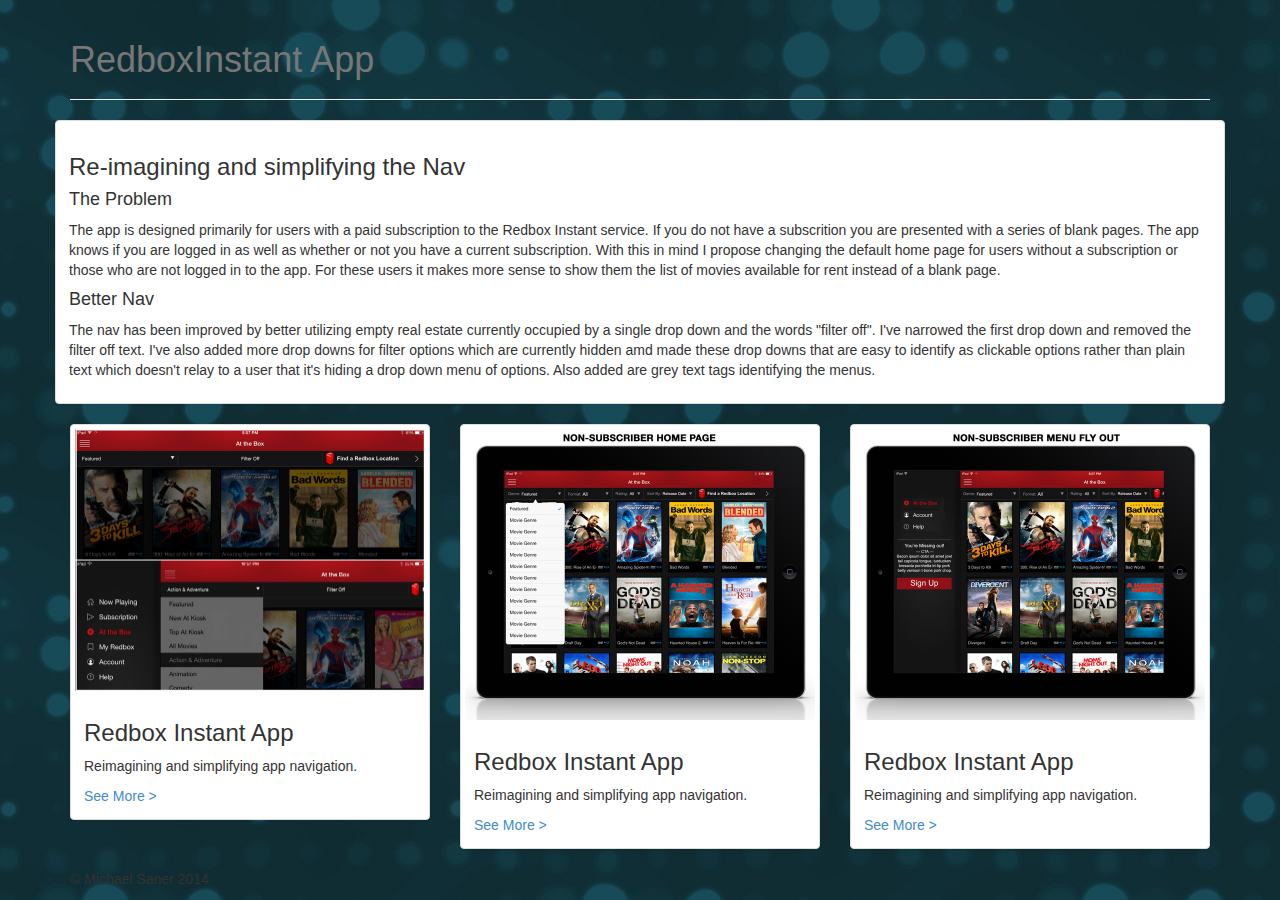
==== details.html @ 3cc108bb "adding files for new project to feature on portfolio site" ====
<!DOCTYPE html>
<html lang="en">
<head>
    <meta charset="utf-8">
    <meta http-equiv="X-UA-Compatible" content="IE=edge">
    <meta name="viewport" content="width=device-width, initial-scale=1">
    <title>Portfolio Project</title>
    
    <!-- Bootstrap -->
    <link href="css/bootstrap.min.css" rel="stylesheet">
    <link href="css/bootstrap-theme.min.css" rel="stylesheet">
    <link href="css/main.css" rel="stylesheet">
    <!-- HTML5 Shim and Respond.js IE8 support of HTML5 elements and media queries -->
    <!-- WARNING: Respond.js doesn't work if you view the page via file:// -->
    <!--[if lt IE 9]>
      <script src="https://oss.maxcdn.com/html5shiv/3.7.2/html5shiv.min.js"></script>
      <script src="https://oss.maxcdn.com/respond/1.4.2/respond.min.js"></script>
    <![endif]-->
</head>

<body>
	<div class="container">
    	<div class="page-header">
        	<h1 class="text-muted">RedboxInstant App</h1>
        </div>
        
		<div class="row">
			<div class="">
                <div class="thumbnail">
                  <div class="caption">
                    <h3>Re-imagining and simplifying the Nav</h3>
                    <h4>The Problem</h4>
                    <p>The app is designed primarily for users with a paid subscription to the Redbox Instant service.  If you do not have a subscrition you are presented with a series of blank pages. The app knows if you are logged in as well as whether or not you have a current subscription.  With this in mind I propose changing the default home page for users without a subscription or those who are not logged in to the app.  For these users it makes more sense to show them the list of movies available for rent instead of a blank page.
                    </p>
                    <h4>Better Nav</h4>
                    <p>The nav has been improved by better utilizing empty real estate currently occupied by a single drop down and the words "filter off".  I've narrowed the first drop down and removed the filter off text.  I've also added more drop downs for filter options which are currently hidden amd made these drop downs that are easy to identify as clickable options rather than plain text which doesn't relay to a user that it's hiding a drop down menu of options.  Also added are grey text tags identifying the menus.</p>
                  </div>
                </div>
			</div>
       	</div>
        <div class="row">
        	<div class="col-sm-6 col-md-4">
            <div class="thumbnail">
              <img src="images/before-shot.jpg" alt="original app screenshots">
              <div class="caption">
                <h3>Redbox Instant App</h3>
                <p>Reimagining and simplifying app navigation. </p><a href="details.html">See More ></a>
              </div>
            </div>
          </div>
        	<div class="col-sm-6 col-md-4">
            <div class="thumbnail">
              <img src="images/non-subscriber-home.jpg" alt="original app screenshots">
              <div class="caption">
                <h3>Redbox Instant App</h3>
                <p>Reimagining and simplifying app navigation. </p><a href="details.html">See More ></a>
              </div>
            </div>
          </div><div class="col-sm-6 col-md-4">
            <div class="thumbnail">
              <img src="images/non-subscriber-fly-out.jpg" alt="original app screenshots">
              <div class="caption">
                <h3>Redbox Instant App</h3>
                <p>Reimagining and simplifying app navigation. </p><a href="details.html">See More ></a>
              </div>
            </div>
          </div>
        </div>  
        	
        <div class="clearfix">
        	&copy; Michael Saner 2014
        </div>        
	</div>
    
    <!-- jQuery (necessary for Bootstrap's JavaScript plugins) -->
    <script src="https://ajax.googleapis.com/ajax/libs/jquery/1.11.1/jquery.min.js"></script>
    <!-- Include all compiled plugins (below), or include individual files as needed -->
    <script src="js/bootstrap.min.js"></script>
</body>
</html>
---- css/main.css ----
@charset "UTF-8";
/* CSS Document */

body{
	background-image:url(../bg.jpg);
}
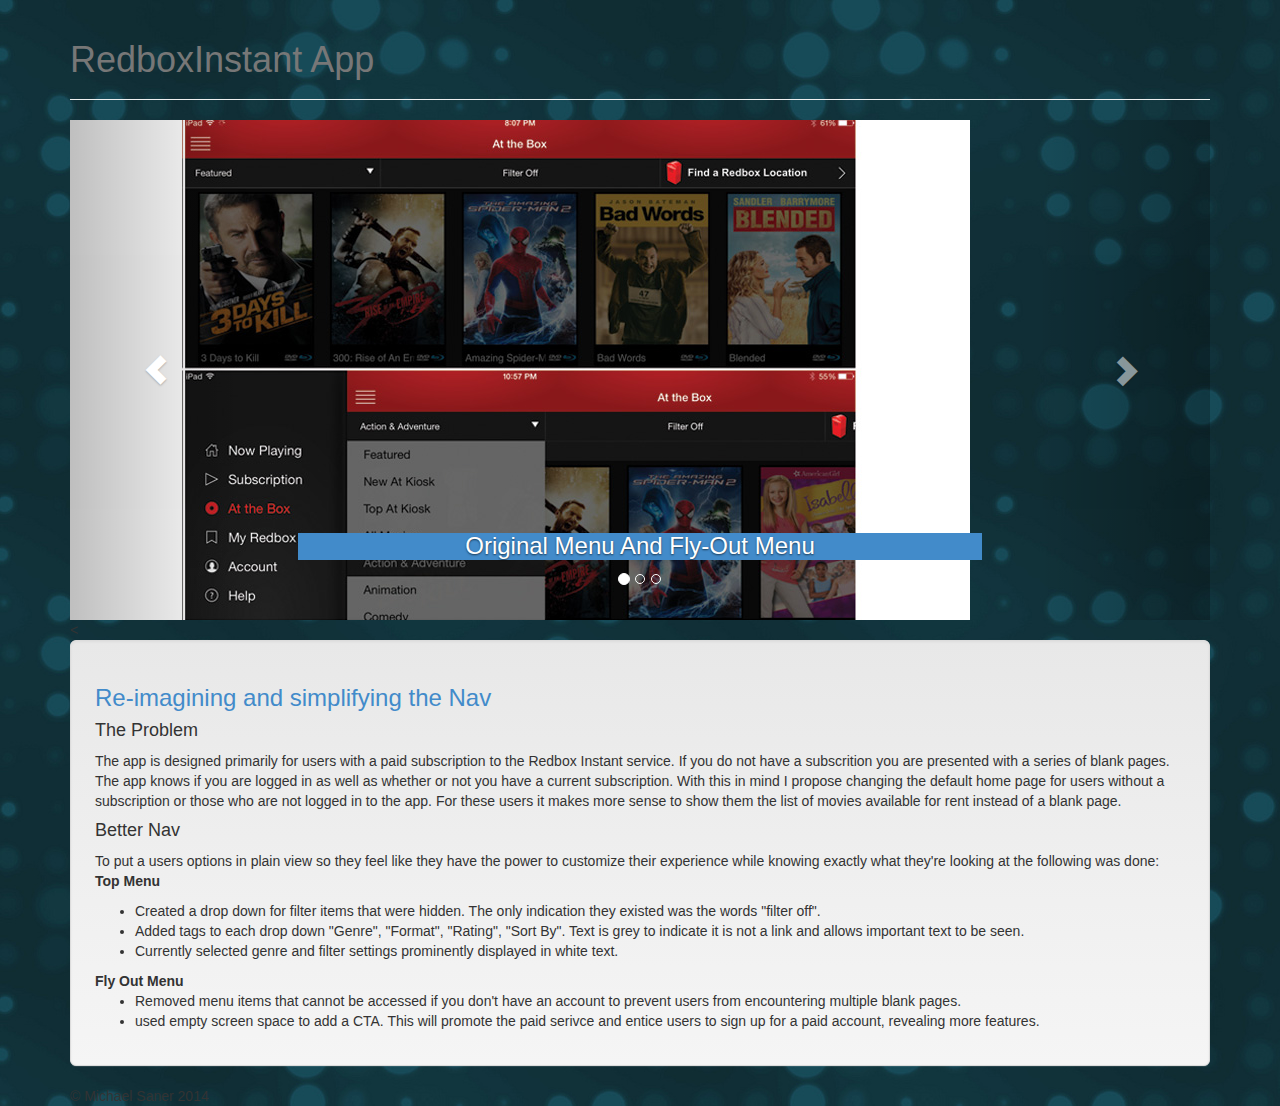
==== commit 26dc1833: "adding visual enhancements" ====
--- a/details.html
+++ b/details.html
@@ -24,48 +24,67 @@
         	<h1 class="text-muted">RedboxInstant App</h1>
         </div>
         
-		<div class="row">
-			<div class="">
-                <div class="thumbnail">
-                  <div class="caption">
-                    <h3>Re-imagining and simplifying the Nav</h3>
+        <div id="carousel-example-generic" class="carousel slide" data-ride="carousel">
+            <!-- Indicators -->
+            <ol class="carousel-indicators">
+                <li data-target="#carousel-example-generic" data-slide-to="0" class="active"></li>
+                <li data-target="#carousel-example-generic" data-slide-to="1"></li>
+                <li data-target="#carousel-example-generic" data-slide-to="2"></li>
+            </ol>
+            
+            <!-- Wrapper for slides -->
+            <div class="carousel-inner">
+                <div class="item active">
+                    <img src="images/slides/1.jpg" alt="">
+                    <div class="carousel-caption">
+                    	<h3 class="bg-primary">Original Menu And Fly-Out Menu</h3>
+                    </div>
+                </div>
+                <div class="item">
+                	<img src="images/slides/2.jpg" alt="">
+                  	<div class="carousel-caption">
+                    	<h3 class="bg-primary">New Home Page For Non-Subscribers</h3>
+                  	</div>
+                </div>
+				<div class="item">
+                	<img src="images/slides/3.jpg" alt="">
+                  	<div class="carousel-caption">
+                    	<h3 class="bg-primary">New Home Page For Non-Subscribers</h3>
+                  	</div>
+                </div>
+
+            </div>
+            
+            <!-- Controls -->
+            <a class="left carousel-control" href="#carousel-example-generic" role="button" data-slide="prev">
+            	<span class="glyphicon glyphicon-chevron-left"></span>
+            </a>
+            <a class="right carousel-control" href="#carousel-example-generic" role="button" data-slide="next">
+            	<span class="glyphicon glyphicon-chevron-right"></span>
+            </a>
+		</div>
+        <
+        <div class="well well-lg">
+        	<h3 class="text-primary">Re-imagining and simplifying the Nav</h3>
                     <h4>The Problem</h4>
                     <p>The app is designed primarily for users with a paid subscription to the Redbox Instant service.  If you do not have a subscrition you are presented with a series of blank pages. The app knows if you are logged in as well as whether or not you have a current subscription.  With this in mind I propose changing the default home page for users without a subscription or those who are not logged in to the app.  For these users it makes more sense to show them the list of movies available for rent instead of a blank page.
                     </p>
                     <h4>Better Nav</h4>
-                    <p>The nav has been improved by better utilizing empty real estate currently occupied by a single drop down and the words "filter off".  I've narrowed the first drop down and removed the filter off text.  I've also added more drop downs for filter options which are currently hidden amd made these drop downs that are easy to identify as clickable options rather than plain text which doesn't relay to a user that it's hiding a drop down menu of options.  Also added are grey text tags identifying the menus.</p>
-                  </div>
-                </div>
-			</div>
-       	</div>
-        <div class="row">
-        	<div class="col-sm-6 col-md-4">
-            <div class="thumbnail">
-              <img src="images/before-shot.jpg" alt="original app screenshots">
-              <div class="caption">
-                <h3>Redbox Instant App</h3>
-                <p>Reimagining and simplifying app navigation. </p><a href="details.html">See More ></a>
-              </div>
-            </div>
-          </div>
-        	<div class="col-sm-6 col-md-4">
-            <div class="thumbnail">
-              <img src="images/non-subscriber-home.jpg" alt="original app screenshots">
-              <div class="caption">
-                <h3>Redbox Instant App</h3>
-                <p>Reimagining and simplifying app navigation. </p><a href="details.html">See More ></a>
-              </div>
-            </div>
-          </div><div class="col-sm-6 col-md-4">
-            <div class="thumbnail">
-              <img src="images/non-subscriber-fly-out.jpg" alt="original app screenshots">
-              <div class="caption">
-                <h3>Redbox Instant App</h3>
-                <p>Reimagining and simplifying app navigation. </p><a href="details.html">See More ></a>
-              </div>
-            </div>
-          </div>
-        </div>  
+                    <p>To put a users options in plain view so they feel like they have the power to customize their experience while knowing exactly what they're looking at the following was done:<br>
+                    <strong>Top Menu</strong>
+                    <ul>
+                    	<li>Created a drop down for filter items that were hidden.  The only indication they existed was the words "filter off".</li>
+                    	<li>Added tags to each drop down "Genre", "Format", "Rating", "Sort By".  Text is grey to indicate it is not a link and allows important text to be seen.</li>
+                        <li>Currently selected genre and filter settings prominently displayed in white text.</li>
+                    </ul>
+                    <strong>Fly Out Menu</strong>
+                    <ul>
+                    	<li>Removed menu items that cannot be accessed if you don't have an account to prevent users from encountering multiple blank pages.</li>
+                        <li>used empty screen space to add a CTA.  This will promote the paid serivce and entice users to sign up for a paid account, revealing more features.</li>
+                    </ul>
+                    </p>
+        </div>
+
         	
         <div class="clearfix">
         	&copy; Michael Saner 2014
@@ -77,4 +96,13 @@
     <!-- Include all compiled plugins (below), or include individual files as needed -->
     <script src="js/bootstrap.min.js"></script>
 </body>
-</html>+</html><!doctype html>
+<html>
+<head>
+<meta charset="UTF-8">
+<title>Untitled Document</title>
+</head>
+
+<body>
+</body>
+</html>
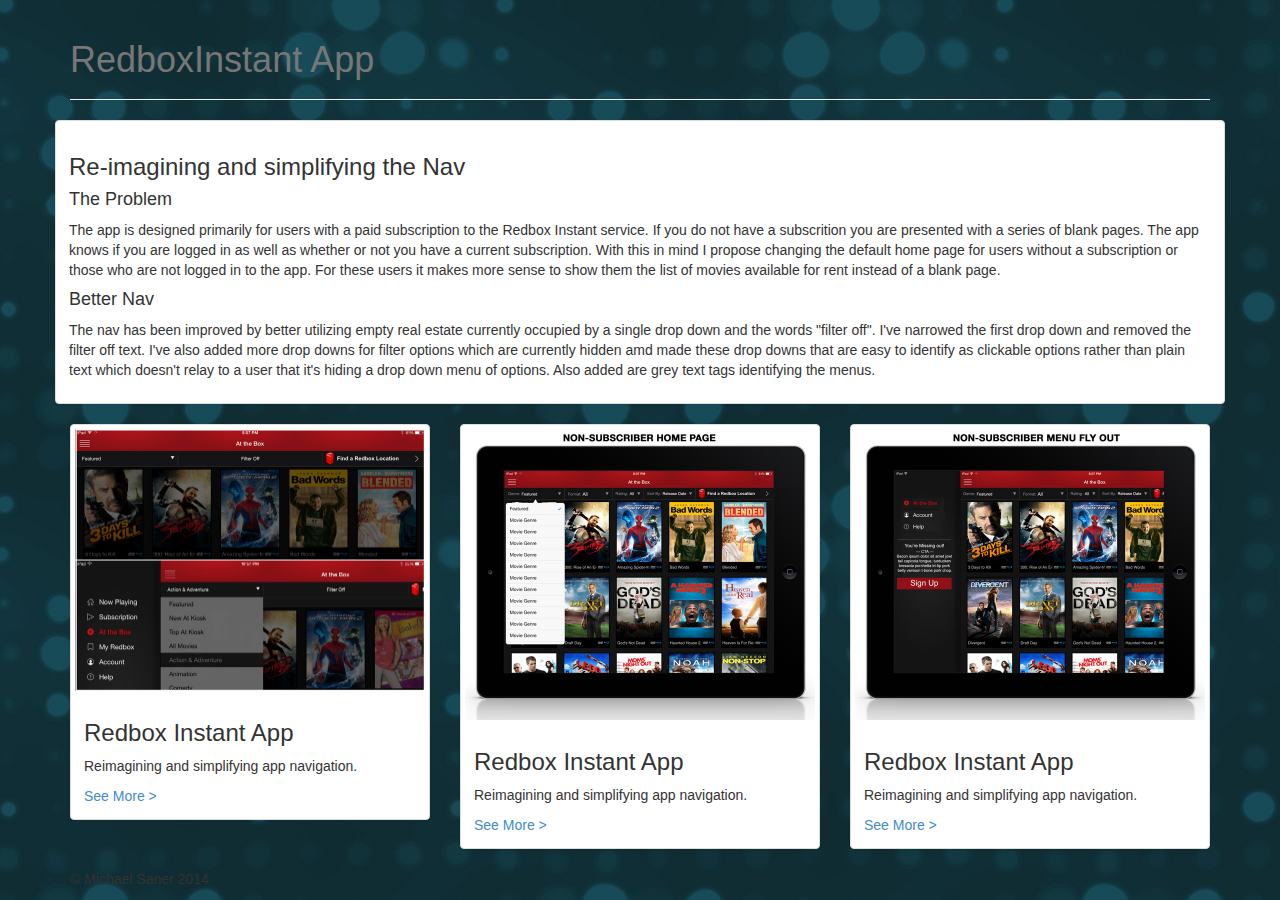
==== commit 8a3dda78: "Merge branch 'newproject'" ====
--- a/details.html
+++ b/details.html
@@ -24,67 +24,48 @@
         	<h1 class="text-muted">RedboxInstant App</h1>
         </div>
         
-        <div id="carousel-example-generic" class="carousel slide" data-ride="carousel">
-            <!-- Indicators -->
-            <ol class="carousel-indicators">
-                <li data-target="#carousel-example-generic" data-slide-to="0" class="active"></li>
-                <li data-target="#carousel-example-generic" data-slide-to="1"></li>
-                <li data-target="#carousel-example-generic" data-slide-to="2"></li>
-            </ol>
-            
-            <!-- Wrapper for slides -->
-            <div class="carousel-inner">
-                <div class="item active">
-                    <img src="images/slides/1.jpg" alt="">
-                    <div class="carousel-caption">
-                    	<h3 class="bg-primary">Original Menu And Fly-Out Menu</h3>
-                    </div>
-                </div>
-                <div class="item">
-                	<img src="images/slides/2.jpg" alt="">
-                  	<div class="carousel-caption">
-                    	<h3 class="bg-primary">New Home Page For Non-Subscribers</h3>
-                  	</div>
-                </div>
-				<div class="item">
-                	<img src="images/slides/3.jpg" alt="">
-                  	<div class="carousel-caption">
-                    	<h3 class="bg-primary">New Home Page For Non-Subscribers</h3>
-                  	</div>
-                </div>
-
-            </div>
-            
-            <!-- Controls -->
-            <a class="left carousel-control" href="#carousel-example-generic" role="button" data-slide="prev">
-            	<span class="glyphicon glyphicon-chevron-left"></span>
-            </a>
-            <a class="right carousel-control" href="#carousel-example-generic" role="button" data-slide="next">
-            	<span class="glyphicon glyphicon-chevron-right"></span>
-            </a>
-		</div>
-        <
-        <div class="well well-lg">
-        	<h3 class="text-primary">Re-imagining and simplifying the Nav</h3>
+		<div class="row">
+			<div class="">
+                <div class="thumbnail">
+                  <div class="caption">
+                    <h3>Re-imagining and simplifying the Nav</h3>
                     <h4>The Problem</h4>
                     <p>The app is designed primarily for users with a paid subscription to the Redbox Instant service.  If you do not have a subscrition you are presented with a series of blank pages. The app knows if you are logged in as well as whether or not you have a current subscription.  With this in mind I propose changing the default home page for users without a subscription or those who are not logged in to the app.  For these users it makes more sense to show them the list of movies available for rent instead of a blank page.
                     </p>
                     <h4>Better Nav</h4>
-                    <p>To put a users options in plain view so they feel like they have the power to customize their experience while knowing exactly what they're looking at the following was done:<br>
-                    <strong>Top Menu</strong>
-                    <ul>
-                    	<li>Created a drop down for filter items that were hidden.  The only indication they existed was the words "filter off".</li>
-                    	<li>Added tags to each drop down "Genre", "Format", "Rating", "Sort By".  Text is grey to indicate it is not a link and allows important text to be seen.</li>
-                        <li>Currently selected genre and filter settings prominently displayed in white text.</li>
-                    </ul>
-                    <strong>Fly Out Menu</strong>
-                    <ul>
-                    	<li>Removed menu items that cannot be accessed if you don't have an account to prevent users from encountering multiple blank pages.</li>
-                        <li>used empty screen space to add a CTA.  This will promote the paid serivce and entice users to sign up for a paid account, revealing more features.</li>
-                    </ul>
-                    </p>
-        </div>
-
+                    <p>The nav has been improved by better utilizing empty real estate currently occupied by a single drop down and the words "filter off".  I've narrowed the first drop down and removed the filter off text.  I've also added more drop downs for filter options which are currently hidden amd made these drop downs that are easy to identify as clickable options rather than plain text which doesn't relay to a user that it's hiding a drop down menu of options.  Also added are grey text tags identifying the menus.</p>
+                  </div>
+                </div>
+			</div>
+       	</div>
+        <div class="row">
+        	<div class="col-sm-6 col-md-4">
+            <div class="thumbnail">
+              <img src="images/before-shot.jpg" alt="original app screenshots">
+              <div class="caption">
+                <h3>Redbox Instant App</h3>
+                <p>Reimagining and simplifying app navigation. </p><a href="details.html">See More ></a>
+              </div>
+            </div>
+          </div>
+        	<div class="col-sm-6 col-md-4">
+            <div class="thumbnail">
+              <img src="images/non-subscriber-home.jpg" alt="original app screenshots">
+              <div class="caption">
+                <h3>Redbox Instant App</h3>
+                <p>Reimagining and simplifying app navigation. </p><a href="details.html">See More ></a>
+              </div>
+            </div>
+          </div><div class="col-sm-6 col-md-4">
+            <div class="thumbnail">
+              <img src="images/non-subscriber-fly-out.jpg" alt="original app screenshots">
+              <div class="caption">
+                <h3>Redbox Instant App</h3>
+                <p>Reimagining and simplifying app navigation. </p><a href="details.html">See More ></a>
+              </div>
+            </div>
+          </div>
+        </div>  
         	
         <div class="clearfix">
         	&copy; Michael Saner 2014
@@ -96,13 +77,4 @@
     <!-- Include all compiled plugins (below), or include individual files as needed -->
     <script src="js/bootstrap.min.js"></script>
 </body>
-</html><!doctype html>
-<html>
-<head>
-<meta charset="UTF-8">
-<title>Untitled Document</title>
-</head>
-
-<body>
-</body>
-</html>
+</html>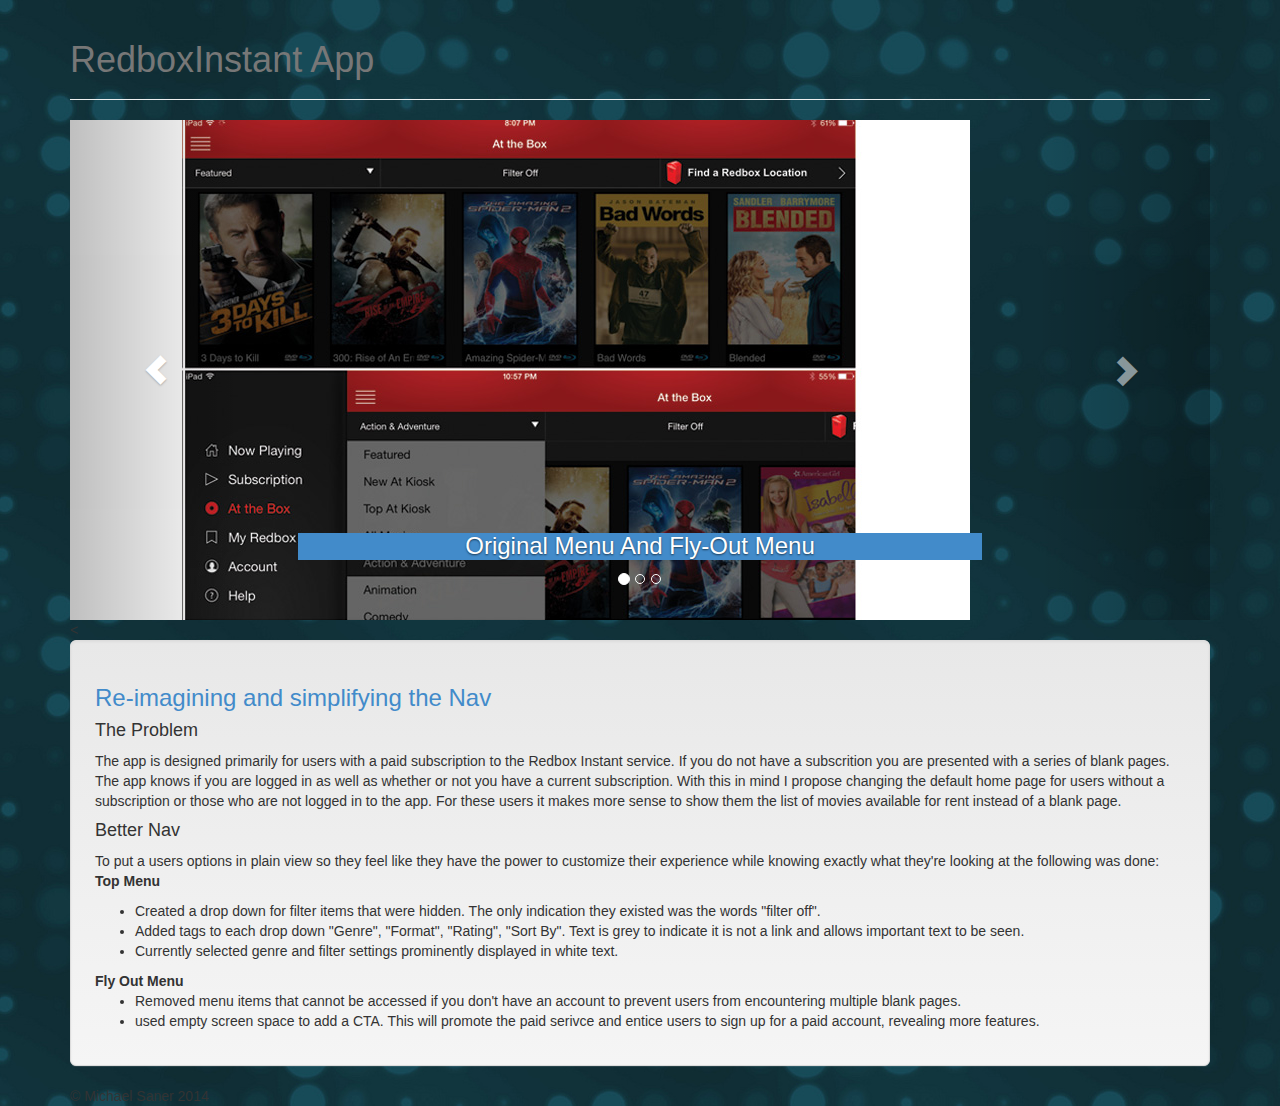
==== commit 4fcbdc42: "adding visual enhancements to portfolio" ====
--- a/details.html
+++ b/details.html
@@ -24,48 +24,67 @@
         	<h1 class="text-muted">RedboxInstant App</h1>
         </div>
         
-		<div class="row">
-			<div class="">
-                <div class="thumbnail">
-                  <div class="caption">
-                    <h3>Re-imagining and simplifying the Nav</h3>
+        <div id="carousel-example-generic" class="carousel slide" data-ride="carousel">
+            <!-- Indicators -->
+            <ol class="carousel-indicators">
+                <li data-target="#carousel-example-generic" data-slide-to="0" class="active"></li>
+                <li data-target="#carousel-example-generic" data-slide-to="1"></li>
+                <li data-target="#carousel-example-generic" data-slide-to="2"></li>
+            </ol>
+            
+            <!-- Wrapper for slides -->
+            <div class="carousel-inner">
+                <div class="item active">
+                    <img src="images/slides/1.jpg" alt="">
+                    <div class="carousel-caption">
+                    	<h3 class="bg-primary">Original Menu And Fly-Out Menu</h3>
+                    </div>
+                </div>
+                <div class="item">
+                	<img src="images/slides/2.jpg" alt="">
+                  	<div class="carousel-caption">
+                    	<h3 class="bg-primary">New Home Page For Non-Subscribers</h3>
+                  	</div>
+                </div>
+				<div class="item">
+                	<img src="images/slides/3.jpg" alt="">
+                  	<div class="carousel-caption">
+                    	<h3 class="bg-primary">New Home Page For Non-Subscribers</h3>
+                  	</div>
+                </div>
+
+            </div>
+            
+            <!-- Controls -->
+            <a class="left carousel-control" href="#carousel-example-generic" role="button" data-slide="prev">
+            	<span class="glyphicon glyphicon-chevron-left"></span>
+            </a>
+            <a class="right carousel-control" href="#carousel-example-generic" role="button" data-slide="next">
+            	<span class="glyphicon glyphicon-chevron-right"></span>
+            </a>
+		</div>
+        <
+        <div class="well well-lg">
+        	<h3 class="text-primary">Re-imagining and simplifying the Nav</h3>
                     <h4>The Problem</h4>
                     <p>The app is designed primarily for users with a paid subscription to the Redbox Instant service.  If you do not have a subscrition you are presented with a series of blank pages. The app knows if you are logged in as well as whether or not you have a current subscription.  With this in mind I propose changing the default home page for users without a subscription or those who are not logged in to the app.  For these users it makes more sense to show them the list of movies available for rent instead of a blank page.
                     </p>
                     <h4>Better Nav</h4>
-                    <p>The nav has been improved by better utilizing empty real estate currently occupied by a single drop down and the words "filter off".  I've narrowed the first drop down and removed the filter off text.  I've also added more drop downs for filter options which are currently hidden amd made these drop downs that are easy to identify as clickable options rather than plain text which doesn't relay to a user that it's hiding a drop down menu of options.  Also added are grey text tags identifying the menus.</p>
-                  </div>
-                </div>
-			</div>
-       	</div>
-        <div class="row">
-        	<div class="col-sm-6 col-md-4">
-            <div class="thumbnail">
-              <img src="images/before-shot.jpg" alt="original app screenshots">
-              <div class="caption">
-                <h3>Redbox Instant App</h3>
-                <p>Reimagining and simplifying app navigation. </p><a href="details.html">See More ></a>
-              </div>
-            </div>
-          </div>
-        	<div class="col-sm-6 col-md-4">
-            <div class="thumbnail">
-              <img src="images/non-subscriber-home.jpg" alt="original app screenshots">
-              <div class="caption">
-                <h3>Redbox Instant App</h3>
-                <p>Reimagining and simplifying app navigation. </p><a href="details.html">See More ></a>
-              </div>
-            </div>
-          </div><div class="col-sm-6 col-md-4">
-            <div class="thumbnail">
-              <img src="images/non-subscriber-fly-out.jpg" alt="original app screenshots">
-              <div class="caption">
-                <h3>Redbox Instant App</h3>
-                <p>Reimagining and simplifying app navigation. </p><a href="details.html">See More ></a>
-              </div>
-            </div>
-          </div>
-        </div>  
+                    <p>To put a users options in plain view so they feel like they have the power to customize their experience while knowing exactly what they're looking at the following was done:<br>
+                    <strong>Top Menu</strong>
+                    <ul>
+                    	<li>Created a drop down for filter items that were hidden.  The only indication they existed was the words "filter off".</li>
+                    	<li>Added tags to each drop down "Genre", "Format", "Rating", "Sort By".  Text is grey to indicate it is not a link and allows important text to be seen.</li>
+                        <li>Currently selected genre and filter settings prominently displayed in white text.</li>
+                    </ul>
+                    <strong>Fly Out Menu</strong>
+                    <ul>
+                    	<li>Removed menu items that cannot be accessed if you don't have an account to prevent users from encountering multiple blank pages.</li>
+                        <li>used empty screen space to add a CTA.  This will promote the paid serivce and entice users to sign up for a paid account, revealing more features.</li>
+                    </ul>
+                    </p>
+        </div>
+
         	
         <div class="clearfix">
         	&copy; Michael Saner 2014
@@ -77,4 +96,4 @@
     <!-- Include all compiled plugins (below), or include individual files as needed -->
     <script src="js/bootstrap.min.js"></script>
 </body>
-</html>+</html>
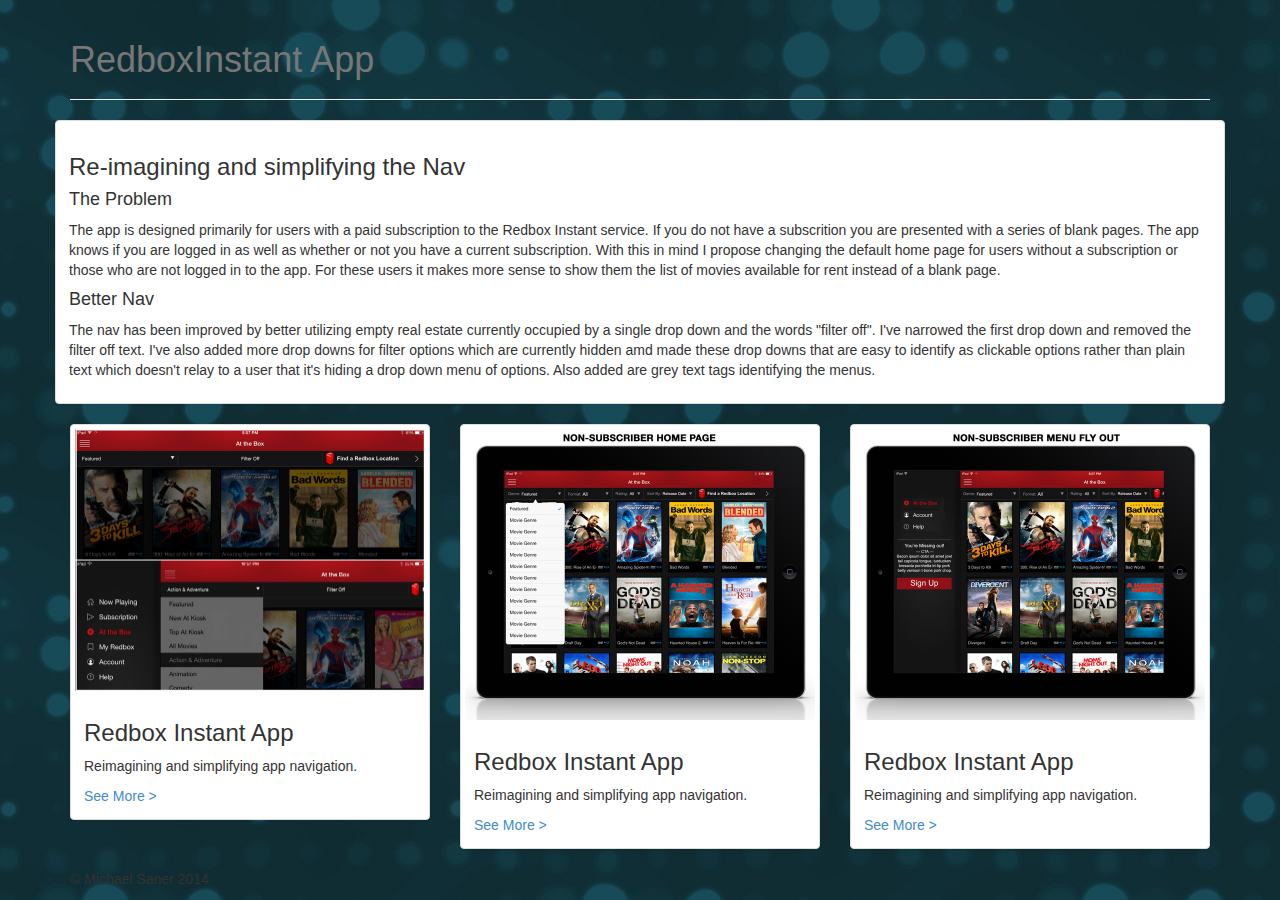
==== commit 850fd321: "adding final styling for deployment 2" ====
--- a/details.html
+++ b/details.html
@@ -24,67 +24,48 @@
         	<h1 class="text-muted">RedboxInstant App</h1>
         </div>
         
-        <div id="carousel-example-generic" class="carousel slide" data-ride="carousel">
-            <!-- Indicators -->
-            <ol class="carousel-indicators">
-                <li data-target="#carousel-example-generic" data-slide-to="0" class="active"></li>
-                <li data-target="#carousel-example-generic" data-slide-to="1"></li>
-                <li data-target="#carousel-example-generic" data-slide-to="2"></li>
-            </ol>
-            
-            <!-- Wrapper for slides -->
-            <div class="carousel-inner">
-                <div class="item active">
-                    <img src="images/slides/1.jpg" alt="">
-                    <div class="carousel-caption">
-                    	<h3 class="bg-primary">Original Menu And Fly-Out Menu</h3>
-                    </div>
-                </div>
-                <div class="item">
-                	<img src="images/slides/2.jpg" alt="">
-                  	<div class="carousel-caption">
-                    	<h3 class="bg-primary">New Home Page For Non-Subscribers</h3>
-                  	</div>
-                </div>
-				<div class="item">
-                	<img src="images/slides/3.jpg" alt="">
-                  	<div class="carousel-caption">
-                    	<h3 class="bg-primary">New Home Page For Non-Subscribers</h3>
-                  	</div>
-                </div>
-
-            </div>
-            
-            <!-- Controls -->
-            <a class="left carousel-control" href="#carousel-example-generic" role="button" data-slide="prev">
-            	<span class="glyphicon glyphicon-chevron-left"></span>
-            </a>
-            <a class="right carousel-control" href="#carousel-example-generic" role="button" data-slide="next">
-            	<span class="glyphicon glyphicon-chevron-right"></span>
-            </a>
-		</div>
-        <
-        <div class="well well-lg">
-        	<h3 class="text-primary">Re-imagining and simplifying the Nav</h3>
+		<div class="row">
+			<div class="">
+                <div class="thumbnail">
+                  <div class="caption">
+                    <h3>Re-imagining and simplifying the Nav</h3>
                     <h4>The Problem</h4>
                     <p>The app is designed primarily for users with a paid subscription to the Redbox Instant service.  If you do not have a subscrition you are presented with a series of blank pages. The app knows if you are logged in as well as whether or not you have a current subscription.  With this in mind I propose changing the default home page for users without a subscription or those who are not logged in to the app.  For these users it makes more sense to show them the list of movies available for rent instead of a blank page.
                     </p>
                     <h4>Better Nav</h4>
-                    <p>To put a users options in plain view so they feel like they have the power to customize their experience while knowing exactly what they're looking at the following was done:<br>
-                    <strong>Top Menu</strong>
-                    <ul>
-                    	<li>Created a drop down for filter items that were hidden.  The only indication they existed was the words "filter off".</li>
-                    	<li>Added tags to each drop down "Genre", "Format", "Rating", "Sort By".  Text is grey to indicate it is not a link and allows important text to be seen.</li>
-                        <li>Currently selected genre and filter settings prominently displayed in white text.</li>
-                    </ul>
-                    <strong>Fly Out Menu</strong>
-                    <ul>
-                    	<li>Removed menu items that cannot be accessed if you don't have an account to prevent users from encountering multiple blank pages.</li>
-                        <li>used empty screen space to add a CTA.  This will promote the paid serivce and entice users to sign up for a paid account, revealing more features.</li>
-                    </ul>
-                    </p>
-        </div>
-
+                    <p>The nav has been improved by better utilizing empty real estate currently occupied by a single drop down and the words "filter off".  I've narrowed the first drop down and removed the filter off text.  I've also added more drop downs for filter options which are currently hidden amd made these drop downs that are easy to identify as clickable options rather than plain text which doesn't relay to a user that it's hiding a drop down menu of options.  Also added are grey text tags identifying the menus.</p>
+                  </div>
+                </div>
+			</div>
+       	</div>
+        <div class="row">
+        	<div class="col-sm-6 col-md-4">
+            <div class="thumbnail">
+              <img src="images/before-shot.jpg" alt="original app screenshots">
+              <div class="caption">
+                <h3>Redbox Instant App</h3>
+                <p>Reimagining and simplifying app navigation. </p><a href="details.html">See More ></a>
+              </div>
+            </div>
+          </div>
+        	<div class="col-sm-6 col-md-4">
+            <div class="thumbnail">
+              <img src="images/non-subscriber-home.jpg" alt="original app screenshots">
+              <div class="caption">
+                <h3>Redbox Instant App</h3>
+                <p>Reimagining and simplifying app navigation. </p><a href="details.html">See More ></a>
+              </div>
+            </div>
+          </div><div class="col-sm-6 col-md-4">
+            <div class="thumbnail">
+              <img src="images/non-subscriber-fly-out.jpg" alt="original app screenshots">
+              <div class="caption">
+                <h3>Redbox Instant App</h3>
+                <p>Reimagining and simplifying app navigation. </p><a href="details.html">See More ></a>
+              </div>
+            </div>
+          </div>
+        </div>  
         	
         <div class="clearfix">
         	&copy; Michael Saner 2014
@@ -96,4 +77,4 @@
     <!-- Include all compiled plugins (below), or include individual files as needed -->
     <script src="js/bootstrap.min.js"></script>
 </body>
-</html>
+</html>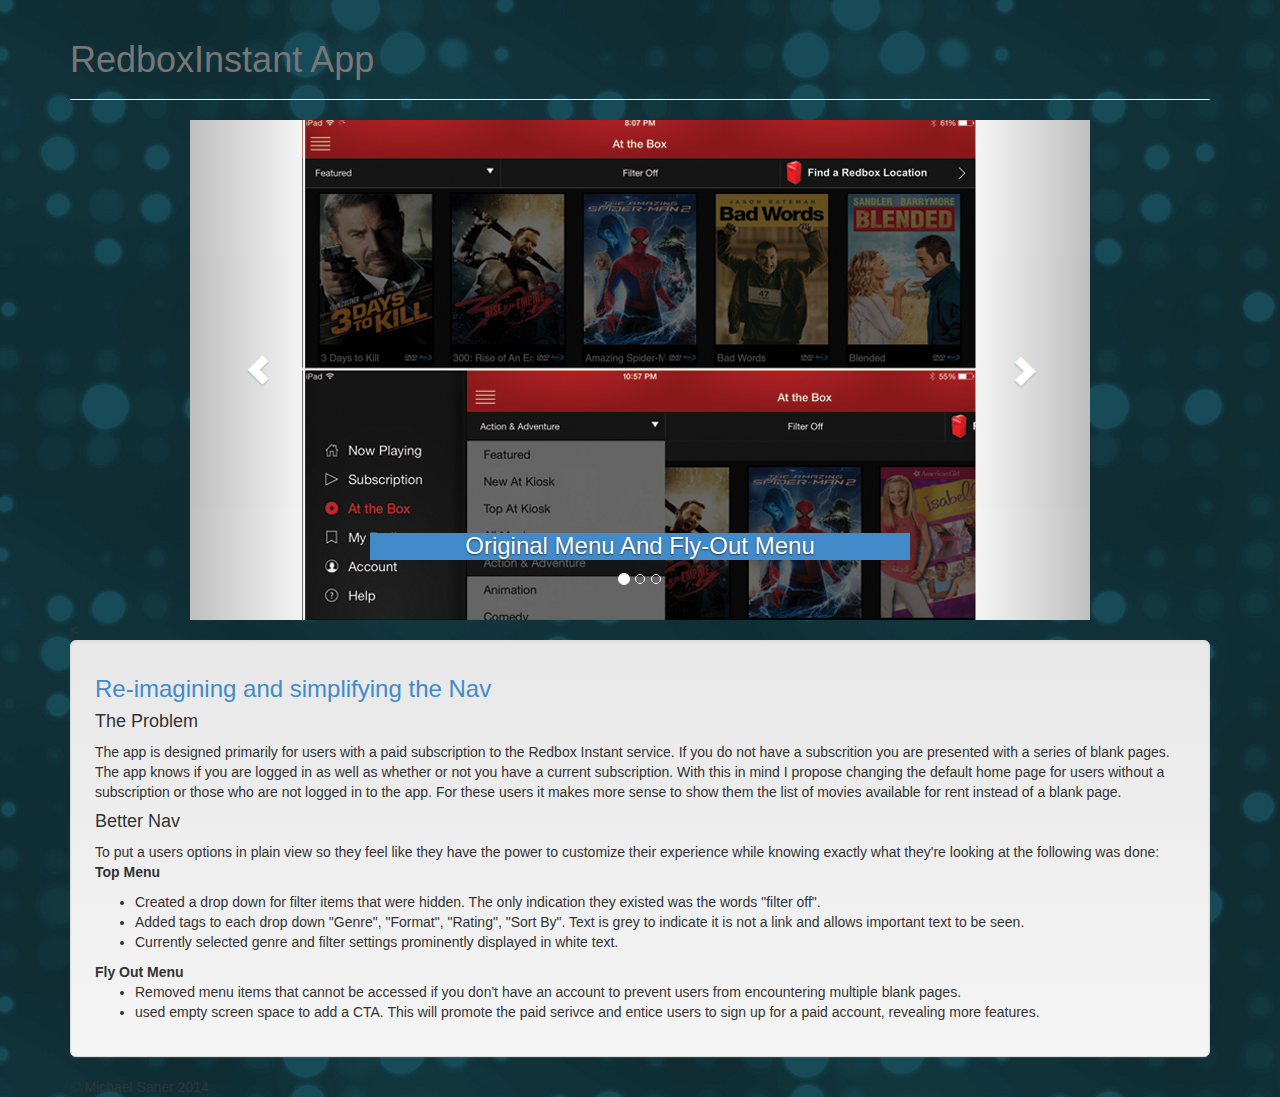
==== commit f13f6e0a: "adding final styling to detail page" ====
--- a/details.html
+++ b/details.html
@@ -24,48 +24,67 @@
         	<h1 class="text-muted">RedboxInstant App</h1>
         </div>
         
-		<div class="row">
-			<div class="">
-                <div class="thumbnail">
-                  <div class="caption">
-                    <h3>Re-imagining and simplifying the Nav</h3>
+        <div id="carousel-example-generic" class="carousel slide" data-ride="carousel">
+            <!-- Indicators -->
+            <ol class="carousel-indicators">
+                <li data-target="#carousel-example-generic" data-slide-to="0" class="active"></li>
+                <li data-target="#carousel-example-generic" data-slide-to="1"></li>
+                <li data-target="#carousel-example-generic" data-slide-to="2"></li>
+            </ol>
+            
+            <!-- Wrapper for slides -->
+            <div class="carousel-inner">
+                <div class="item active">
+                    <img src="images/slides/1.jpg" alt="">
+                    <div class="carousel-caption">
+                    	<h3 class="bg-primary">Original Menu And Fly-Out Menu</h3>
+                    </div>
+                </div>
+                <div class="item">
+                	<img src="images/slides/2.jpg" alt="">
+                  	<div class="carousel-caption">
+                    	<h3 class="bg-primary">New Home Page For Non-Subscribers</h3>
+                  	</div>
+                </div>
+				<div class="item">
+                	<img src="images/slides/3.jpg" alt="">
+                  	<div class="carousel-caption">
+                    	<h3 class="bg-primary">New Home Page For Non-Subscribers</h3>
+                  	</div>
+                </div>
+
+            </div>
+            
+            <!-- Controls -->
+            <a class="left carousel-control" href="#carousel-example-generic" role="button" data-slide="prev">
+            	<span class="glyphicon glyphicon-chevron-left"></span>
+            </a>
+            <a class="right carousel-control" href="#carousel-example-generic" role="button" data-slide="next">
+            	<span class="glyphicon glyphicon-chevron-right"></span>
+            </a>
+		</div>
+        <
+        <div class="well well-lg">
+        	<h3 class="text-primary">Re-imagining and simplifying the Nav</h3>
                     <h4>The Problem</h4>
                     <p>The app is designed primarily for users with a paid subscription to the Redbox Instant service.  If you do not have a subscrition you are presented with a series of blank pages. The app knows if you are logged in as well as whether or not you have a current subscription.  With this in mind I propose changing the default home page for users without a subscription or those who are not logged in to the app.  For these users it makes more sense to show them the list of movies available for rent instead of a blank page.
                     </p>
                     <h4>Better Nav</h4>
-                    <p>The nav has been improved by better utilizing empty real estate currently occupied by a single drop down and the words "filter off".  I've narrowed the first drop down and removed the filter off text.  I've also added more drop downs for filter options which are currently hidden amd made these drop downs that are easy to identify as clickable options rather than plain text which doesn't relay to a user that it's hiding a drop down menu of options.  Also added are grey text tags identifying the menus.</p>
-                  </div>
-                </div>
-			</div>
-       	</div>
-        <div class="row">
-        	<div class="col-sm-6 col-md-4">
-            <div class="thumbnail">
-              <img src="images/before-shot.jpg" alt="original app screenshots">
-              <div class="caption">
-                <h3>Redbox Instant App</h3>
-                <p>Reimagining and simplifying app navigation. </p><a href="details.html">See More ></a>
-              </div>
-            </div>
-          </div>
-        	<div class="col-sm-6 col-md-4">
-            <div class="thumbnail">
-              <img src="images/non-subscriber-home.jpg" alt="original app screenshots">
-              <div class="caption">
-                <h3>Redbox Instant App</h3>
-                <p>Reimagining and simplifying app navigation. </p><a href="details.html">See More ></a>
-              </div>
-            </div>
-          </div><div class="col-sm-6 col-md-4">
-            <div class="thumbnail">
-              <img src="images/non-subscriber-fly-out.jpg" alt="original app screenshots">
-              <div class="caption">
-                <h3>Redbox Instant App</h3>
-                <p>Reimagining and simplifying app navigation. </p><a href="details.html">See More ></a>
-              </div>
-            </div>
-          </div>
-        </div>  
+                    <p>To put a users options in plain view so they feel like they have the power to customize their experience while knowing exactly what they're looking at the following was done:<br>
+                    <strong>Top Menu</strong>
+                    <ul>
+                    	<li>Created a drop down for filter items that were hidden.  The only indication they existed was the words "filter off".</li>
+                    	<li>Added tags to each drop down "Genre", "Format", "Rating", "Sort By".  Text is grey to indicate it is not a link and allows important text to be seen.</li>
+                        <li>Currently selected genre and filter settings prominently displayed in white text.</li>
+                    </ul>
+                    <strong>Fly Out Menu</strong>
+                    <ul>
+                    	<li>Removed menu items that cannot be accessed if you don't have an account to prevent users from encountering multiple blank pages.</li>
+                        <li>used empty screen space to add a CTA.  This will promote the paid serivce and entice users to sign up for a paid account, revealing more features.</li>
+                    </ul>
+                    </p>
+        </div>
+
         	
         <div class="clearfix">
         	&copy; Michael Saner 2014
@@ -77,4 +96,4 @@
     <!-- Include all compiled plugins (below), or include individual files as needed -->
     <script src="js/bootstrap.min.js"></script>
 </body>
-</html>+</html>
